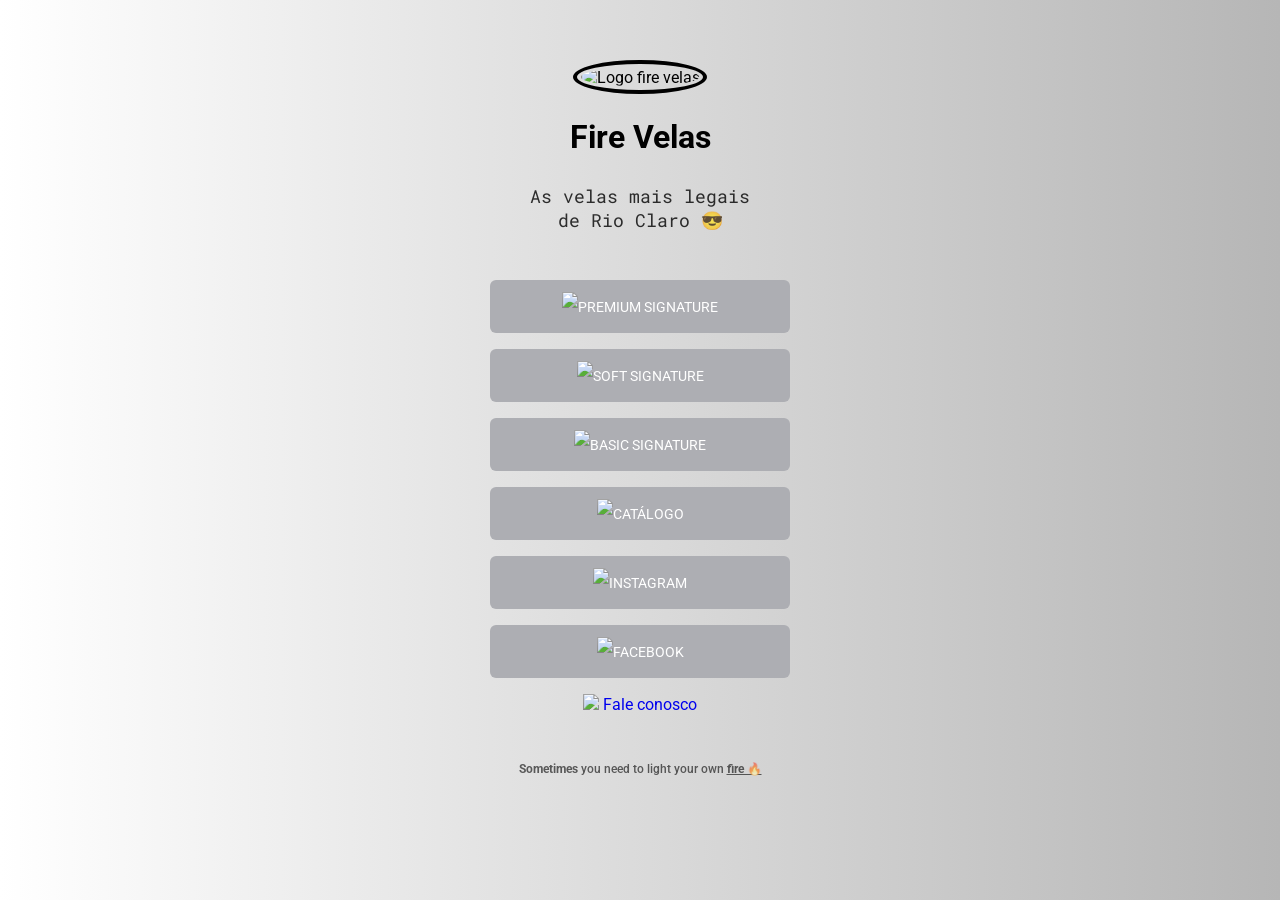
==== index.html @ 301557da "Update index.html" ====
<!DOCTYPE html>
<html lang="pt-br">
  <head>
    <link rel="preconnect" href="https://fonts.googleapis.com">
    <link rel="preconnect" href="https://fonts.gstatic.com" crossorigin>
    <meta charset="UTF-8">
    <meta name="viewport" content="width=device-width, initial-scale=1.0">
    <title>Rocket Links</title>
    <link href="https://fonts.googleapis.com/css2?family=Roboto+Mono&family=Roboto:wght@500;700&display=swap" rel="stylesheet">
    <link rel="shortcut icon" href="./assets/favicon.ico" type="image/x-icon">
    <link rel="stylesheet" href="./styles.css">
  </head>
  <body class="">
      <div class="container">
      <img 
      class="avatar"
      src="https://mlb-s1-p.mlstatic.com/992425-MLB45284644185_032021-O.jpg" alt="Logo fire velas" />
      <h1> Fire Velas</h1>
        <p>As velas mais legais </p>
        <p>de Rio Claro 😎</p>
      <ul>
        <li>
          <!-- <img src="link da imagem aqui"> para adicionar imagem
          https://icons8.com.br/icons/set/linkedin -->
          <a href="https://www.mercadopago.com.br/subscriptions/checkout?preapproval_plan_id=2c93808481d9b88b0181e00d08ad03a4" target="_blank"> 
          <img src="https://img.icons8.com/ios/344/medal2--v1.png">
           Premium Signature</a>
        </li>
        <li>
          <a href="https://www.mercadopago.com.br/subscriptions/checkout?preapproval_plan_id=2c93808481d9b88b0181e3447c8e0451" target="_blank"> 
          <img src="https://img.icons8.com/ios/344/medal-second-place--v1.png">
           Soft Signature</a>
        </li>
        <li>
          <a href="https://www.mercadopago.com.br/subscriptions/checkout?preapproval_plan_id=2c93808481d4c8340181e33fe88705eb" target="_blank"> 
          <img src="https://img.icons8.com/ios/344/medal2-third-place--v1.png">
           Basic Signature</a>
        </li>
        <li>
          <a href="https://wa.me/c/5519983956965" target="_blank"> 
          <img src="https://img.icons8.com/ios/344/shopaholic.png">
           Catálogo</a>
        </li>
        <li>
          <a href="https://www.instagram.com/fire.velas/" target="_blank"> 
          <img src="https://img.icons8.com/ios/344/instagram-new--v1.png">
          Instagram</a>
        </li>
        <li>
          <a href="https://www.facebook.com/fire.velas" target="_blank"> 
          <img src="https://img.icons8.com/ios/344/facebook-new.png">
           Facebook</a>
        </li>
          <a href="https://wa.me/c/5519983956965" target="_blank"> 
          <img src="https://img.icons8.com/ios/344/whatsapp--v1.png">
           Fale conosco</a>
        </li>        
      </ul>
      <footer><b>Sometimes</b> you need to light your own <b><u>fire 🔥</u></b></footer>
      </div>    
  </body>
</html>
---- styles.css ----
/* css está preparado para utilização de temas */
* {
  margin: 0;
  padding: 0;
  box-sizing: border-box;
}

a {
  text-decoration: none;
}

html {
  /* variáveis */
  --bg-color: -webkit-gradient(linear, left top, right top, from(#ffffff), to(#b6b6b6));
  --text-color: #000000;
  --primary-color: #adaeb3;
  --primary-color-dark: #47484d;
}

body.dark-blue {
  --bg-color: #00082F;
  --text-color: #FFFFFF;
}

body.pink {
  --bg-color: #FFF0F6;
  --text-color: #1F000B;
  --primary-color: #D6336C;
  --primary-color-dark: #A61E4D;
}

body.dark-pink {
  --bg-color: #1F000B;
  --text-color: #FFFFFF;
  --primary-color: #D6336C;
  --primary-color-dark: #A61E4D;
}

body {
  background: var(--bg-color);
  color: var(--text-color);
  font-family: 'Roboto', sans-serif;
}

.container {
  text-align: center;
  width: 300px;
  margin: 60px auto 0px;
} 

.avatar {
  width: 100px;
  border-radius: 50%;
  height: 100px;
  padding: 3.7px;
  border: #000000 solid 4px;
}

h1 {
  font-size: 32px;
  margin-top: 24px;
  margin-bottom: 28px;
}

p {
  font-family: 'Roboto Mono', monospace;
  font-weight: 400;
  opacity: 0.8;
  font-size: 18px;
}

ul {
  list-style: none;
  margin: 48px 0;
}

ul li a {
  height: 53px;
  display: flex;
  align-items: center;
  justify-content: center;
  background: var(--primary-color);
  color: white;
  text-transform: uppercase;
  font-size: 14px;
  margin-bottom: 16px;
  border-radius: 6px;
  
  transition: background 400ms;
}

ul li a:hover {
  background: var(--primary-color-dark);
}

body ul li img {
  height: 30px;
  display: flex;
  align-items: center;
  justify-content: center;  
}

footer {
  font-weight: 500;
  font-size: 12px;
  opacity: 0.6;
  transition: opacity 400ms;
}

footer:hover {
  opacity: 1;
}

footer a{
  color: var(--text-color)
}
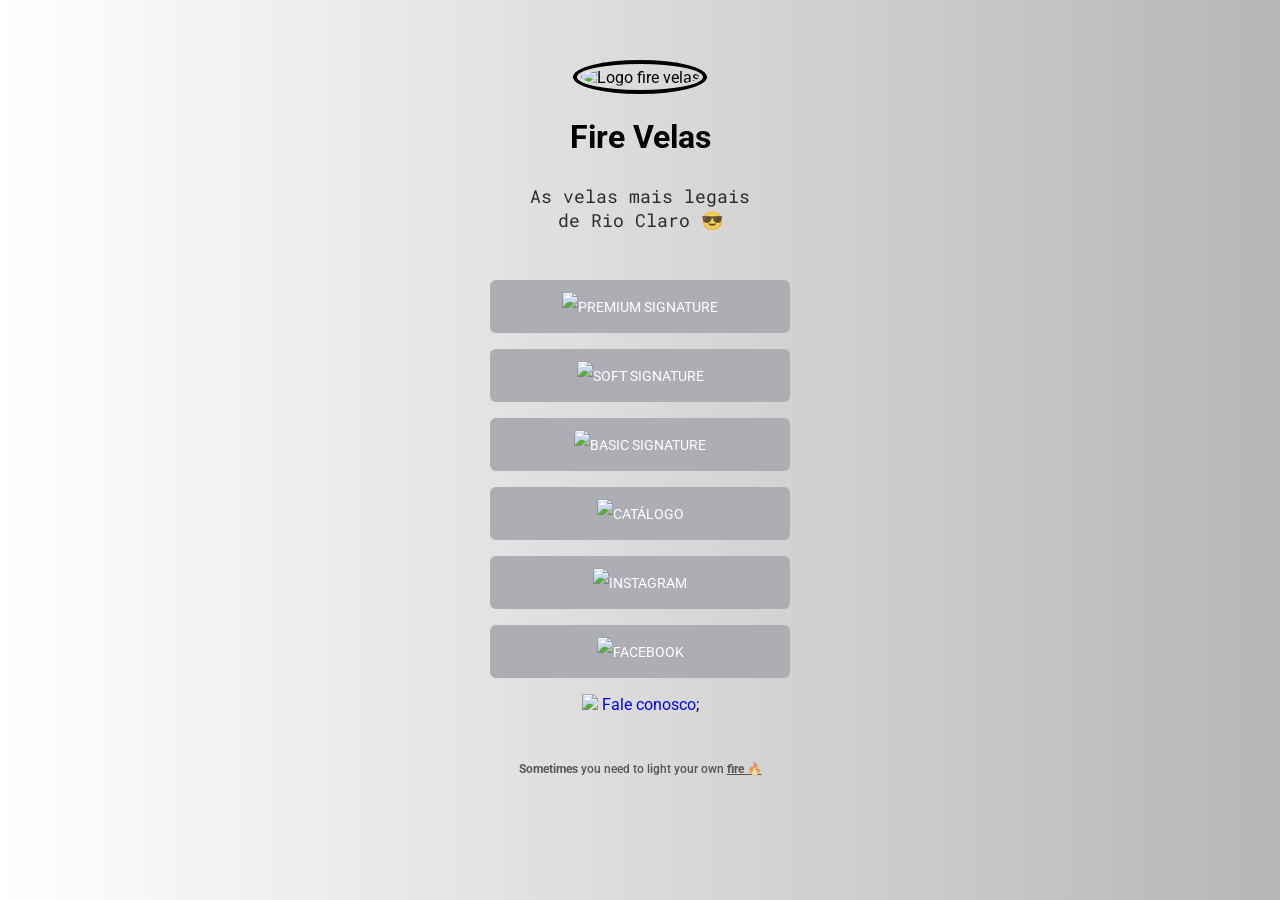
==== commit a8773f54: "Update index.html" ====
--- a/index.html
+++ b/index.html
@@ -53,7 +53,7 @@
         </li>
           <a href="https://wa.me/c/5519983956965" target="_blank"> 
           <img src="https://img.icons8.com/ios/344/whatsapp--v1.png">
-           Fale conosco</a>
+           Fale conosco</a>;
         </li>        
       </ul>
       <footer><b>Sometimes</b> you need to light your own <b><u>fire 🔥</u></b></footer>
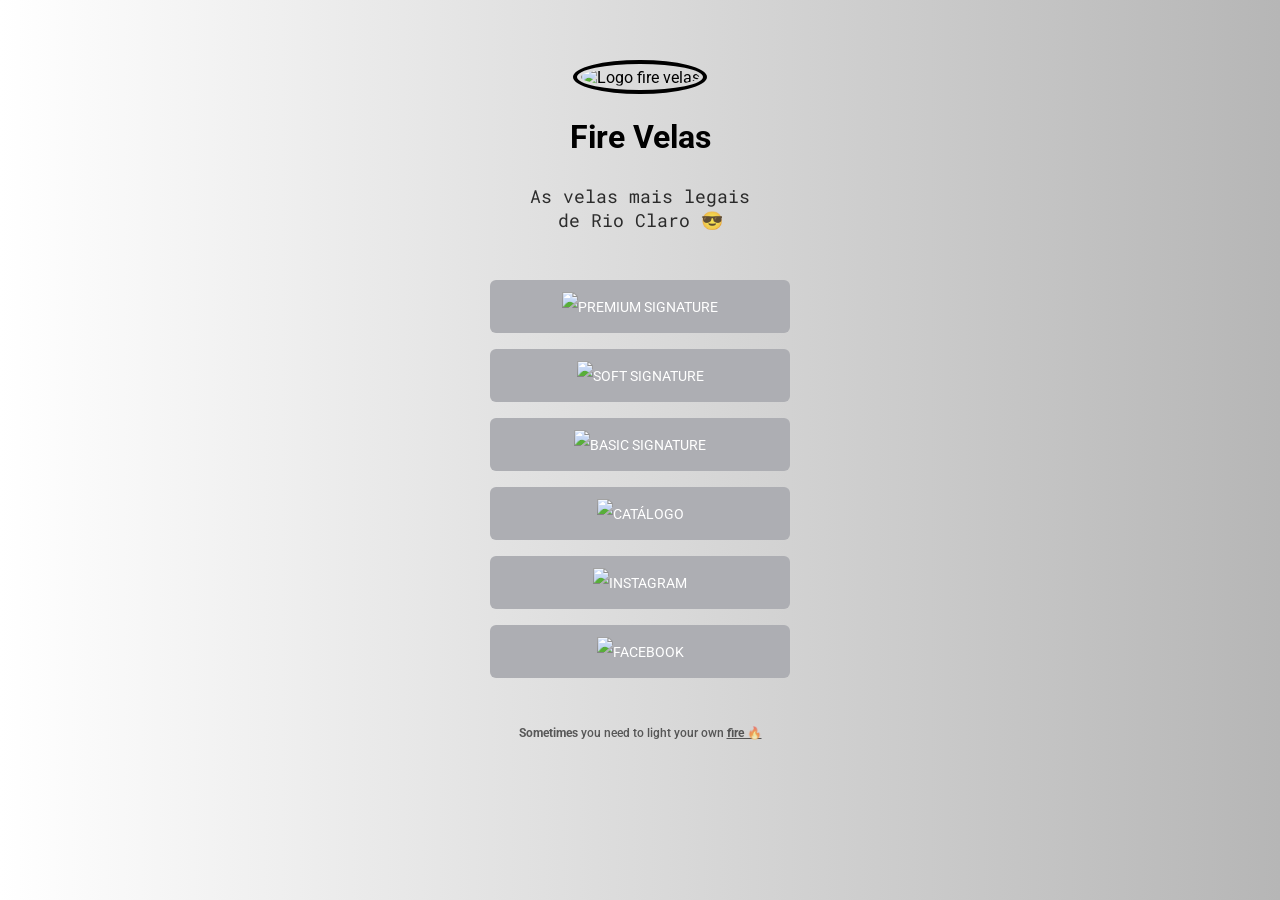
==== commit dbe55abb: "Update index.html" ====
--- a/index.html
+++ b/index.html
@@ -49,12 +49,7 @@
         <li>
           <a href="https://www.facebook.com/fire.velas" target="_blank"> 
           <img src="https://img.icons8.com/ios/344/facebook-new.png">
-           Facebook</a>
-        </li>
-          <a href="https://wa.me/c/5519983956965" target="_blank"> 
-          <img src="https://img.icons8.com/ios/344/whatsapp--v1.png">
-           Fale conosco</a>;
-        </li>        
+           Facebook</a>     
       </ul>
       <footer><b>Sometimes</b> you need to light your own <b><u>fire 🔥</u></b></footer>
       </div>    
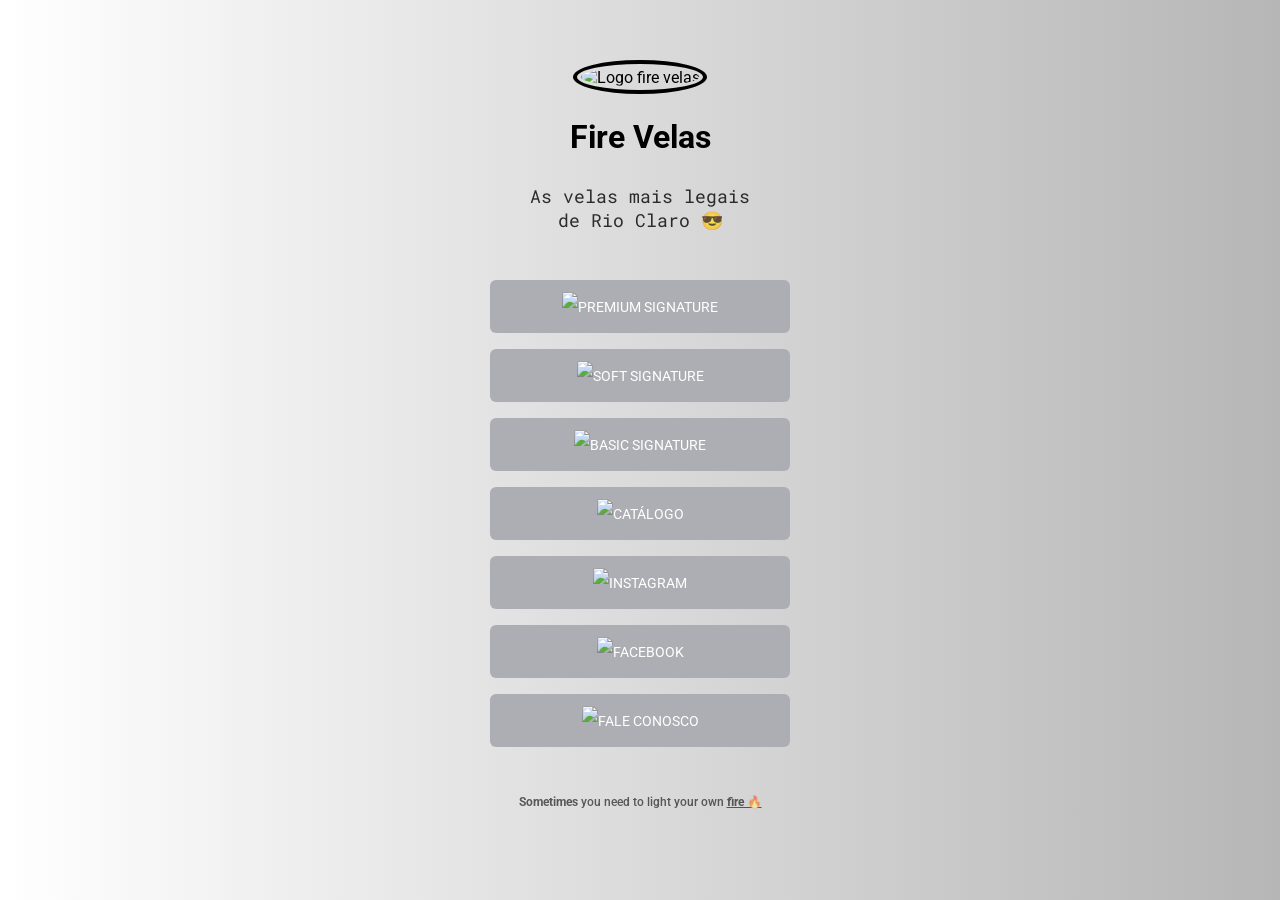
==== commit 3b730caf: "Update index.html" ====
--- a/index.html
+++ b/index.html
@@ -49,7 +49,13 @@
         <li>
           <a href="https://www.facebook.com/fire.velas" target="_blank"> 
           <img src="https://img.icons8.com/ios/344/facebook-new.png">
-           Facebook</a>     
+           Facebook</a>
+        </li>
+        <li>
+          <a href="https://wa.me/c/5519983956965" target="_blank"> 
+          <img src="https://img.icons8.com/ios/344/whatsapp--v1.png">
+           Fale conosco</a>
+        </li>         
       </ul>
       <footer><b>Sometimes</b> you need to light your own <b><u>fire 🔥</u></b></footer>
       </div>    
